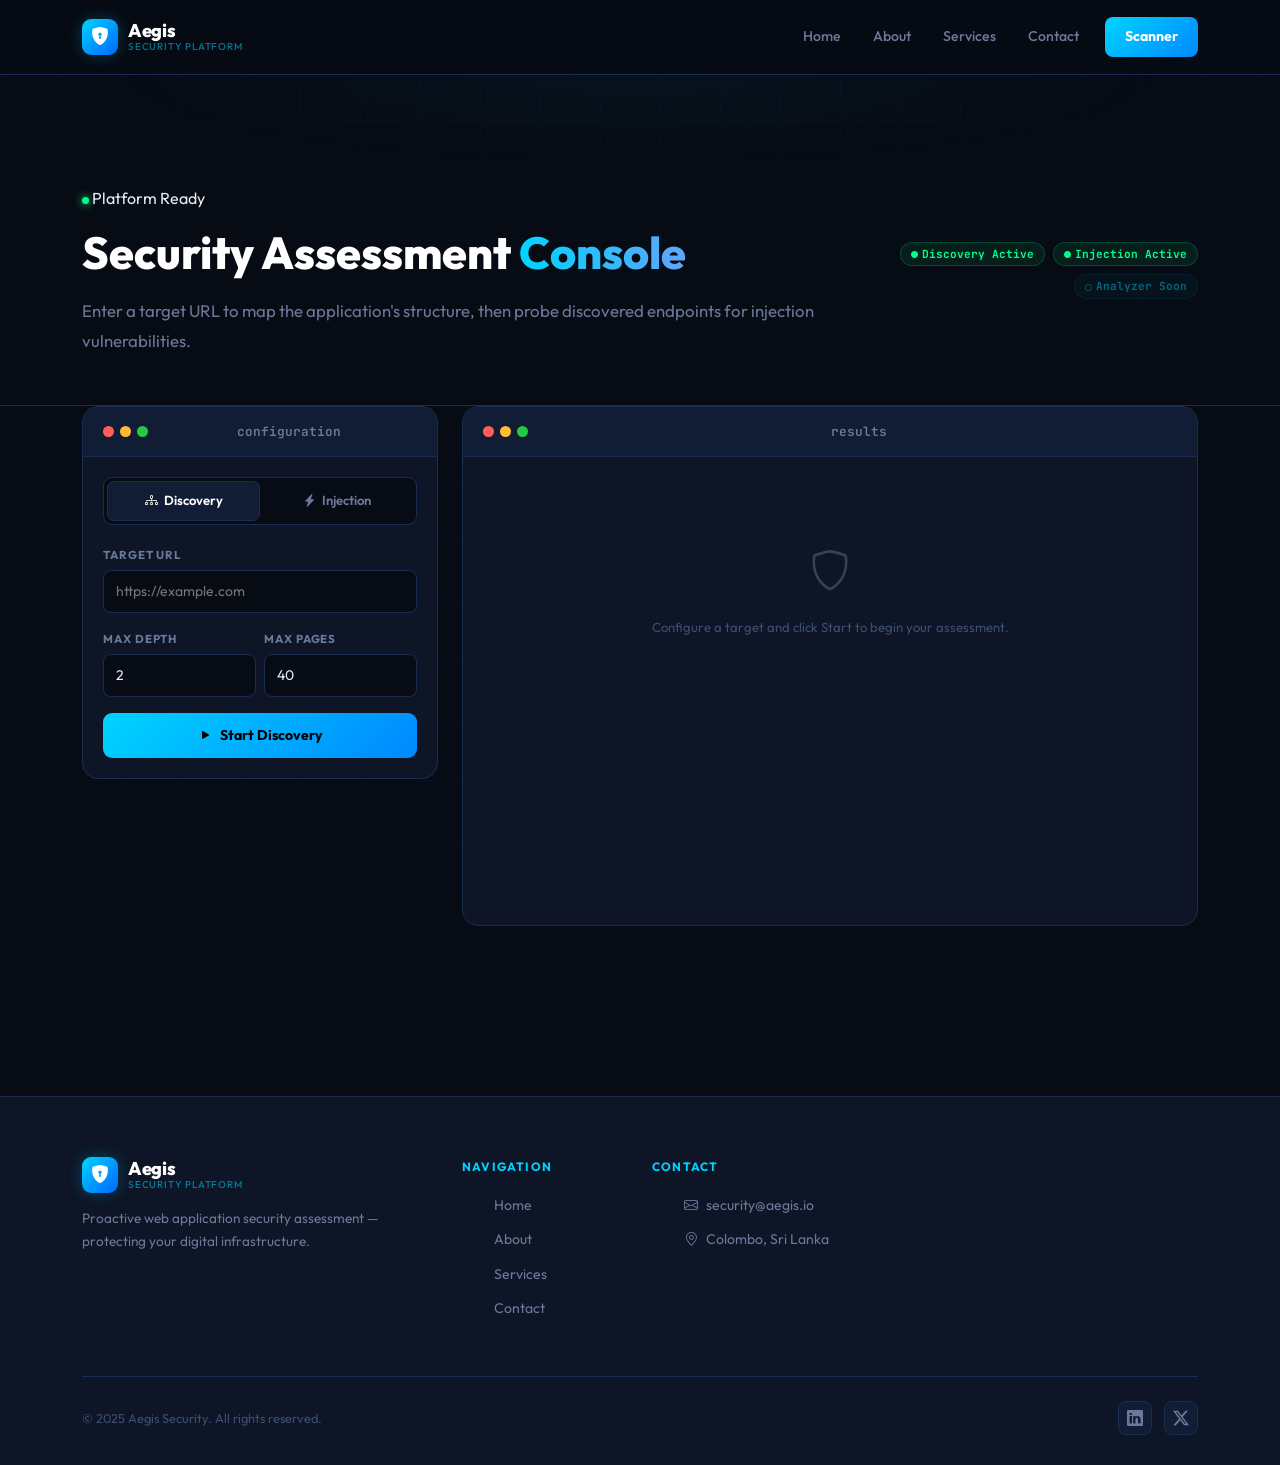
==== frontend/scanner.html @ 2945c42b "Initial commit" ====
<!DOCTYPE html>
<html lang="en">
<head>
  <meta charset="UTF-8"/>
  <meta name="viewport" content="width=device-width,initial-scale=1"/>
  <title>Scanner — Aegis Security</title>
  <link href="https://cdn.jsdelivr.net/npm/bootstrap@5.3.3/dist/css/bootstrap.min.css" rel="stylesheet"/>
  <link href="https://cdn.jsdelivr.net/npm/bootstrap-icons@1.11.3/font/bootstrap-icons.min.css" rel="stylesheet"/>
  <link rel="stylesheet" href="css/global.css"/>
  <link rel="stylesheet" href="css/scanner.css"/>
</head>
<body>

<!-- ══ NAVBAR ══════════════════════════════════════════ -->
<nav class="navbar navbar-expand-lg aegis-navbar fixed-top">
  <div class="container">
    <a class="navbar-brand" href="index.html">
      <div class="brand-icon"><i class="bi bi-shield-lock-fill"></i></div>
      <div class="brand-text">
        <span class="brand-name">Aegis</span>
        <span class="brand-sub">Security Platform</span>
      </div>
    </a>
    <button class="navbar-toggler" type="button" data-bs-toggle="collapse" data-bs-target="#navMenu">
      <span class="navbar-toggler-icon"></span>
    </button>
    <div class="collapse navbar-collapse" id="navMenu">
      <ul class="navbar-nav ms-auto align-items-lg-center gap-1">
        <li class="nav-item"><a class="nav-link" href="index.html">Home</a></li>
        <li class="nav-item"><a class="nav-link" href="about.html">About</a></li>
        <li class="nav-item"><a class="nav-link" href="services.html">Services</a></li>
        <li class="nav-item"><a class="nav-link" href="contact.html">Contact</a></li>
        <li class="nav-item ms-lg-2"><a class="nav-link nav-cta active" href="scanner.html">Scanner</a></li>
      </ul>
    </div>
  </div>
</nav>

<!-- ══ SCANNER HERO ════════════════════════════════════ -->
<section class="scanner-hero">
  <div class="container">
    <div class="row align-items-center g-3">
      <div class="col-lg-8">
        <div class="hero-badge mb-3">
          <span class="live-dot"></span> Platform Ready
        </div>
        <h1 class="sec-title">Security Assessment <span class="hi">Console</span></h1>
        <p class="sec-lead" style="max-width:none">
          Enter a target URL to map the application's structure, then probe discovered endpoints for injection vulnerabilities.
        </p>
      </div>
      <div class="col-lg-4 text-lg-end">
        <div class="d-flex gap-2 justify-content-lg-end flex-wrap">
          <span class="cyber-badge green"><i class="bi bi-circle-fill me-1" style="font-size:7px"></i>Discovery Active</span>
          <span class="cyber-badge green"><i class="bi bi-circle-fill me-1" style="font-size:7px"></i>Injection Active</span>
          <span class="cyber-badge" style="opacity:.45"><i class="bi bi-circle me-1" style="font-size:7px"></i>Analyzer Soon</span>
        </div>
      </div>
    </div>
  </div>
</section>

<!-- ══ SCANNER CONSOLE ══════════════════════════════════ -->
<section style="padding:0 0 90px">
  <div class="container">
    <div class="row g-4">

      <!-- ── Config column ──────────────────────────── -->
      <div class="col-lg-4">
        <div class="scanner-panel">
          <div class="panel-header">
            <div class="p-dots">
              <span style="background:#ff5f57"></span>
              <span style="background:#febc2e"></span>
              <span style="background:#28c840"></span>
            </div>
            <span class="panel-title">configuration</span>
          </div>
          <div class="panel-body">

            <!-- Module tabs -->
            <div class="scanner-tabs" id="moduleTabs">
              <button class="tab-btn active" onclick="switchTab('crawl')">
                <i class="bi bi-diagram-3"></i> Discovery
              </button>
              <button class="tab-btn" onclick="switchTab('payload')">
                <i class="bi bi-lightning-charge-fill"></i> Injection
              </button>
            </div>

            <!-- ── Discovery config ─────────────────── -->
            <div id="crawl-config">
              <div class="mb-3">
                <label class="cyber-label">Target URL</label>
                <input type="url" id="crawl-url" class="cyber-input"
                  placeholder="https://example.com"/>
              </div>
              <div class="row g-2 mb-3">
                <div class="col-6">
                  <label class="cyber-label">Max Depth</label>
                  <input type="number" id="crawl-depth" class="cyber-input" value="2" min="1" max="5"/>
                </div>
                <div class="col-6">
                  <label class="cyber-label">Max Pages</label>
                  <input type="number" id="crawl-maxurls" class="cyber-input" value="40" min="5" max="200"/>
                </div>
              </div>
              <button class="btn-cyber" id="crawl-btn" onclick="startCrawl()">
                <i class="bi bi-play-fill"></i> Start Discovery
              </button>
            </div>

            <!-- ── Injection config ─────────────────── -->
            <div id="payload-config" class="hidden">
              <div class="mb-3">
                <label class="cyber-label">Target URL</label>
                <input type="url" id="payload-url" class="cyber-input"
                  placeholder="https://example.com/page?id=1"/>
                <div style="font-size:.7rem;color:var(--text-muted);font-family:var(--font-mono);margin-top:5px">
                  Include a query parameter, e.g. ?id=1
                </div>
              </div>
              <div class="mb-3">
                <label class="cyber-label">Test Profile</label>
                <select id="payload-type" class="cyber-input cyber-select">
                  <option value="both">Full Profile (SQLi + XSS)</option>
                  <option value="sqli">SQL Injection</option>
                  <option value="xss">Cross-Site Scripting</option>
                </select>
              </div>
              <div class="mb-3">
                <label class="cyber-label">Max Tests</label>
                <input type="number" id="payload-max" class="cyber-input" value="20" min="5" max="100"/>
              </div>
              <button class="btn-cyber green" id="payload-btn" onclick="startPayload()">
                <i class="bi bi-lightning-charge-fill"></i> Run Assessment
              </button>
              <div class="warn-box mt-3">
                <i class="bi bi-shield-exclamation me-1"></i>
                Only assess applications you own or have written authorisation to test.
              </div>
            </div>

          </div>
        </div>

        <!-- Tip card shown after crawl -->
        <div id="crawl-tip" class="tip-card hidden">
          <p><i class="bi bi-lightbulb-fill me-2" style="color:var(--cyan)"></i>
            Discovery complete. Switch to <strong style="color:#fff">Injection</strong> to probe for vulnerabilities.</p>
        </div>
      </div>

      <!-- ── Results column ─────────────────────────── -->
      <div class="col-lg-8">
        <div class="scanner-panel" style="min-height:520px">
          <div class="panel-header">
            <div class="p-dots">
              <span style="background:#ff5f57"></span>
              <span style="background:#febc2e"></span>
              <span style="background:#28c840"></span>
            </div>
            <span class="panel-title" id="results-title">results</span>
          </div>
          <div class="panel-body" id="results-body">

            <!-- Empty state -->
            <div id="empty-state" class="empty-state">
              <div class="empty-icon"><i class="bi bi-shield"></i></div>
              <p>Configure a target and click Start to begin your assessment.</p>
            </div>

            <!-- Status bar -->
            <div id="status-bar" class="status-bar hidden mb-4"></div>

            <!-- Discovery results -->
            <div id="crawl-results" class="hidden">
              <div class="stats-grid" id="crawl-stats"></div>
              <div class="result-header">
                <h6>Discovered Pages</h6>
                <span class="cyber-badge" id="crawl-url-count"></span>
              </div>
              <div class="url-scroll" id="url-list"></div>
              <div id="failed-section" class="hidden" style="margin-top:20px">
                <div class="result-header">
                  <h6>Unreachable Endpoints</h6>
                  <span class="cyber-badge red" id="failed-count"></span>
                </div>
                <div class="url-scroll" id="failed-list"></div>
              </div>
            </div>

            <!-- Injection results -->
            <div id="payload-results" class="hidden">
              <div class="stats-grid" id="payload-stats"></div>
              <div class="result-header mb-3">
                <h6>Assessment Findings</h6>
                <span class="cyber-badge yellow" id="payload-count"></span>
              </div>
              <div id="payload-list" style="max-height:420px;overflow-y:auto"></div>
            </div>

          </div>
        </div>
      </div>

    </div>
  </div>
</section>

<!-- ══ FOOTER ══════════════════════════════════════════ -->
<footer>
  <div class="container">
    <div class="row g-4">
      <div class="col-lg-4">
        <a class="footer-brand" href="index.html">
          <div class="brand-icon"><i class="bi bi-shield-lock-fill"></i></div>
          <div class="brand-text"><span class="brand-name">Aegis</span><span class="brand-sub">Security Platform</span></div>
        </a>
        <p class="footer-desc">Proactive web application security assessment — protecting your digital infrastructure.</p>
      </div>
      <div class="col-lg-2 col-6">
        <p class="footer-h">Navigation</p>
        <ul class="footer-links">
          <li><a href="index.html">Home</a></li>
          <li><a href="about.html">About</a></li>
          <li><a href="services.html">Services</a></li>
          <li><a href="contact.html">Contact</a></li>
        </ul>
      </div>
      <div class="col-lg-3">
        <p class="footer-h">Contact</p>
        <ul class="footer-links">
          <li><a href="mailto:security@aegis.io"><i class="bi bi-envelope me-2"></i>security@aegis.io</a></li>
          <li><a href="#"><i class="bi bi-geo-alt me-2"></i>Colombo, Sri Lanka</a></li>
        </ul>
      </div>
    </div>
    <div class="footer-bottom">
      <span>© 2025 Aegis Security. All rights reserved.</span>
      <div class="footer-social">
        <a href="#" aria-label="LinkedIn"><i class="bi bi-linkedin"></i></a>
        <a href="#" aria-label="Twitter"><i class="bi bi-twitter-x"></i></a>
      </div>
    </div>
  </div>
</footer>

<script src="https://cdn.jsdelivr.net/npm/bootstrap@5.3.3/dist/js/bootstrap.bundle.min.js"></script>
<script src="js/global.js"></script>
<script src="js/scanner.js"></script>
</body>
</html>
---- frontend/css/global.css ----
/* ═══════════════════════════════════════════════════════
   AEGIS SECURITY — Global Stylesheet
   Shared: variables, reset, navbar, footer, utilities
════════════════════════════════════════════════════════ */
@import url('https://fonts.googleapis.com/css2?family=Outfit:wght@300;400;500;600;700;800;900&family=JetBrains+Mono:wght@400;500;700&display=swap');

:root {
  --bg:          #070b14;
  --bg2:         #0a1020;
  --surface:     #0d1526;
  --surface2:    #111d35;
  --border:      #1a2d50;
  --border-glow: #00d4ff33;
  --cyan:        #00d4ff;
  --cyan-dim:    #00d4ff88;
  --cyan-glow:   #00d4ff18;
  --green:       #00ff88;
  --green-dim:   #00ff8866;
  --red:         #ff4757;
  --yellow:      #ffd32a;
  --text:        #e8edf5;
  --text-dim:    #6b7a99;
  --text-muted:  #3d4f70;
  --radius:      10px;
  --radius-lg:   16px;
  --font:        'Outfit', sans-serif;
  --font-mono:   'JetBrains Mono', monospace;
  --t:           0.25s cubic-bezier(0.4,0,0.2,1);
  --shadow-c:    0 0 30px #00d4ff18, 0 4px 20px #00000060;
}

*,*::before,*::after { box-sizing: border-box; margin:0; padding:0; }
html { scroll-behavior: smooth; }
body {
  font-family: var(--font);
  background: var(--bg);
  color: var(--text);
  line-height: 1.65;
  overflow-x: hidden;
}
body::before {
  content:''; position:fixed; inset:0;
  background-image:
    linear-gradient(var(--border) 1px,transparent 1px),
    linear-gradient(90deg,var(--border) 1px,transparent 1px);
  background-size:60px 60px; opacity:.12; pointer-events:none; z-index:0;
}
main,section,.container,.navbar,footer,header { position:relative; z-index:1; }
a { color:var(--cyan); text-decoration:none; transition:color var(--t); }
a:hover { color:#fff; }
h1,h2,h3,h4,h5,h6 { font-family:var(--font); font-weight:700; color:#fff; }
img { max-width:100%; }
::-webkit-scrollbar { width:5px; }
::-webkit-scrollbar-track { background:var(--bg); }
::-webkit-scrollbar-thumb { background:var(--border); border-radius:3px; }
::-webkit-scrollbar-thumb:hover { background:var(--cyan-dim); }

/* ── NAVBAR ─────────────────────────────────────────── */
.aegis-navbar {
  background: rgba(7,11,20,.95) !important;
  backdrop-filter: blur(20px);
  border-bottom: 1px solid var(--border);
  padding: 14px 0;
  transition: padding var(--t), box-shadow var(--t);
}
.aegis-navbar.scrolled { padding:8px 0; box-shadow:0 4px 30px #00000080; }

.navbar-brand {
  display:flex; align-items:center; gap:10px;
  font-weight:800; font-size:1.2rem;
  color:#fff !important; letter-spacing:-.02em;
  text-decoration:none;
}
.brand-icon {
  width:36px; height:36px;
  background:linear-gradient(135deg,var(--cyan),#0066ff);
  border-radius:9px;
  display:flex; align-items:center; justify-content:center;
  font-size:18px; color:#fff;
  box-shadow:0 0 16px #00d4ff40;
  flex-shrink:0;
}
.brand-text { display:flex; flex-direction:column; line-height:1.1; }
.brand-name { color:#fff; font-size:1.15rem; font-weight:800; letter-spacing:-.02em; }
.brand-sub  { color:var(--cyan-dim); font-size:.62rem; font-weight:500; letter-spacing:.08em; text-transform:uppercase; }

.nav-link {
  color:var(--text-dim) !important;
  font-weight:500; font-size:.88rem;
  padding:7px 14px !important;
  border-radius:8px;
  transition:all var(--t);
}
.nav-link:hover,.nav-link.active { color:#fff !important; background:var(--surface2); }

.nav-cta {
  background:linear-gradient(135deg,var(--cyan),#0088ff) !important;
  color:#000 !important; font-weight:700 !important;
  padding:8px 20px !important; border-radius:8px !important;
}
.nav-cta:hover { opacity:.9; color:#000 !important; }

.navbar-toggler { border:1px solid var(--border) !important; border-radius:7px !important; }
.navbar-toggler:focus { box-shadow:none !important; }
.navbar-toggler-icon {
  background-image: url("data:image/svg+xml,%3csvg xmlns='http://www.w3.org/2000/svg' viewBox='0 0 30 30'%3e%3cpath stroke='rgba(255,255,255,0.8)' stroke-linecap='round' stroke-miterlimit='10' stroke-width='2' d='M4 7h22M4 15h22M4 23h22'/%3e%3c/svg%3e") !important;
}

/* ── FOOTER ─────────────────────────────────────────── */
footer {
  background:var(--surface);
  border-top:1px solid var(--border);
  padding:60px 0 30px;
  margin-top:80px;
}
.footer-brand { display:flex; align-items:center; gap:10px; margin-bottom:14px; text-decoration:none; }
.footer-desc { font-size:.85rem; color:var(--text-dim); line-height:1.7; max-width:300px; }
.footer-h { font-size:.75rem; font-weight:700; color:var(--cyan); letter-spacing:.1em; text-transform:uppercase; margin-bottom:14px; }
.footer-links { list-style:none; display:flex; flex-direction:column; gap:8px; }
.footer-links li a { font-size:.875rem; color:var(--text-dim); transition:color var(--t); }
.footer-links li a:hover { color:#fff; }
.footer-bottom {
  border-top:1px solid var(--border);
  margin-top:40px; padding-top:24px;
  display:flex; justify-content:space-between; align-items:center;
  flex-wrap:wrap; gap:10px;
  font-size:.8rem; color:var(--text-muted);
}
.footer-social { display:flex; gap:12px; }
.footer-social a {
  width:34px; height:34px; border-radius:8px;
  background:var(--surface2); border:1px solid var(--border);
  display:flex; align-items:center; justify-content:center;
  color:var(--text-dim); font-size:1rem; transition:all var(--t);
}
.footer-social a:hover { color:#fff; border-color:var(--cyan-dim); background:var(--cyan-glow); }

/* ── SHARED SECTION ─────────────────────────────────── */
.sec-pad { padding:100px 0; }
.sec-badge {
  display:inline-flex; align-items:center; gap:8px;
  background:var(--cyan-glow); border:1px solid var(--border-glow);
  border-radius:100px; padding:5px 16px;
  font-size:.75rem; font-weight:600; color:var(--cyan);
  letter-spacing:.06em; text-transform:uppercase; margin-bottom:20px;
}
.sec-title { font-size:clamp(1.9rem,4vw,2.8rem); font-weight:800; line-height:1.18; margin-bottom:16px; }
.sec-lead { font-size:1.05rem; color:var(--text-dim); max-width:560px; line-height:1.75; margin-bottom:0; }
.hi { background:linear-gradient(90deg,var(--cyan),#60a5fa); -webkit-background-clip:text; -webkit-text-fill-color:transparent; background-clip:text; }

/* ── BUTTONS ────────────────────────────────────────── */
.btn-primary-custom {
  display:inline-flex; align-items:center; gap:8px;
  background:linear-gradient(135deg,var(--cyan),#0088ff);
  color:#000 !important; font-weight:700; font-size:.92rem;
  padding:13px 28px; border-radius:10px; border:none; cursor:pointer;
  transition:all var(--t); text-decoration:none;
}
.btn-primary-custom:hover { transform:translateY(-2px); box-shadow:0 8px 24px #00d4ff30; color:#000 !important; }
.btn-outline-custom {
  display:inline-flex; align-items:center; gap:8px;
  background:transparent; color:var(--text) !important;
  border:1px solid var(--border); font-weight:600; font-size:.92rem;
  padding:13px 28px; border-radius:10px; cursor:pointer;
  transition:all var(--t); text-decoration:none;
}
.btn-outline-custom:hover { border-color:var(--cyan-dim); color:#fff !important; background:var(--cyan-glow); }

/* ── LIVE DOT ───────────────────────────────────────── */
.live-dot {
  width:7px; height:7px; border-radius:50%; background:var(--green);
  display:inline-block;
  box-shadow:0 0 8px var(--green);
  animation:pulse 2s ease-in-out infinite;
}
@keyframes pulse {
  0%,100% { opacity:1; box-shadow:0 0 8px var(--green); }
  50%      { opacity:.6; box-shadow:0 0 16px var(--green); }
}

/* ── CYBER CARD ─────────────────────────────────────── */
.cyber-card {
  background:var(--surface);
  border:1px solid var(--border);
  border-radius:var(--radius-lg);
  padding:28px;
  transition:border-color var(--t), box-shadow var(--t);
}
.cyber-card:hover { border-color:var(--border-glow); box-shadow:var(--shadow-c); }

/* ── PAGE HERO (inner pages) ────────────────────────── */
.page-hero {
  padding:130px 0 70px;
  border-bottom:1px solid var(--border);
  background:radial-gradient(ellipse 60% 50% at 50% 0%,#00d4ff0a 0%,transparent 70%);
}
.page-hero .sec-badge { margin-bottom:16px; }

/* utility */
.hidden { display:none !important; }
.text-cyan { color:var(--cyan) !important; }
.text-green { color:var(--green) !important; }
.text-muted-custom { color:var(--text-dim); }
---- frontend/css/scanner.css ----
/* ── SCANNER PAGE ───────────────────────────────────── */

.scanner-hero {
  padding: 110px 0 50px;
  background: radial-gradient(ellipse 60% 40% at 50% 0%, #00d4ff0a 0%, transparent 70%);
  border-bottom: 1px solid var(--border);
}
.scanner-hero .hero-badge { margin-bottom:16px; }

/* Panel */
.scanner-panel {
  background: var(--surface);
  border: 1px solid var(--border);
  border-radius: var(--radius-lg);
  overflow: hidden;
}
.panel-header {
  display: flex; align-items: center; gap:12px;
  padding: 14px 20px;
  border-bottom: 1px solid var(--border);
  background: var(--surface2);
}
.p-dots { display:flex; gap:6px; }
.p-dots span { width:11px; height:11px; border-radius:50%; display:block; }
.panel-title { font-size:.8rem; font-weight:600; color:var(--text-dim); font-family:var(--font-mono); flex:1; text-align:center; }
.panel-body { padding:20px; }

/* Module tabs */
.scanner-tabs {
  display:grid; grid-template-columns:1fr 1fr;
  background:var(--bg);
  border:1px solid var(--border);
  border-radius:9px; padding:3px;
  margin-bottom:20px;
}
.tab-btn {
  background:transparent; border:none; cursor:pointer;
  font-family:var(--font); font-size:.82rem; font-weight:600;
  color:var(--text-dim);
  padding:8px 12px; border-radius:7px;
  transition:all var(--t); display:flex; align-items:center; justify-content:center; gap:6px;
}
.tab-btn:hover { color:#fff; }
.tab-btn.active { background:var(--surface2); color:#fff; border:1px solid var(--border); }

/* Inputs */
.cyber-label {
  display:block;
  font-size:.72rem; font-weight:700;
  color:var(--text-dim); text-transform:uppercase; letter-spacing:.08em;
  margin-bottom:6px;
}
.cyber-input, .cyber-select {
  width:100%;
  background:var(--bg); border:1px solid var(--border);
  border-radius:8px; color:var(--text);
  font-family:var(--font); font-size:.875rem;
  padding:9px 12px; outline:none;
  transition:border-color var(--t);
  -webkit-appearance:none;
}
.cyber-input:focus,.cyber-select:focus { border-color:var(--cyan-dim); box-shadow:0 0 0 3px var(--cyan-glow); }
.cyber-select { background-image:url("data:image/svg+xml,%3Csvg xmlns='http://www.w3.org/2000/svg' width='12' height='8' viewBox='0 0 12 8'%3E%3Cpath fill='%236b7a99' d='M6 8L0 0h12z'/%3E%3C/svg%3E"); background-repeat:no-repeat; background-position:right 12px center; padding-right:32px; cursor:pointer; }

/* Buttons */
.btn-cyber {
  width:100%; border:none; cursor:pointer;
  background:linear-gradient(135deg,var(--cyan),#0088ff);
  color:#000; font-weight:700; font-size:.88rem;
  padding:11px; border-radius:9px;
  display:flex; align-items:center; justify-content:center; gap:8px;
  transition:all var(--t); font-family:var(--font);
}
.btn-cyber:hover:not(:disabled) { transform:translateY(-1px); box-shadow:0 6px 20px #00d4ff30; }
.btn-cyber:disabled { opacity:.5; cursor:not-allowed; }
.btn-cyber.green { background:linear-gradient(135deg,var(--green),#00cc66); }

/* Status bar */
.status-bar {
  display:flex; align-items:center; gap:10px;
  padding:11px 16px; border-radius:9px;
  font-size:.83rem; border-left:3px solid transparent;
  background:var(--bg); border:1px solid var(--border);
}
.status-bar.info  { border-left-color:var(--cyan); }
.status-bar.ok    { border-left-color:var(--green); }
.status-bar.error { border-left-color:var(--red); color:#ffa198; }
.status-bar.warn  { border-left-color:var(--yellow); color:var(--yellow); }
.spinner {
  width:15px; height:15px;
  border:2px solid var(--border);
  border-top-color:var(--cyan);
  border-radius:50%;
  animation:spin .7s linear infinite; flex-shrink:0;
}
@keyframes spin { to { transform:rotate(360deg); } }

/* Stats grid */
.stats-grid {
  display:grid; grid-template-columns:repeat(auto-fit,minmax(90px,1fr));
  gap:10px; margin-bottom:20px;
}
.stat-pill {
  background:var(--bg); border:1px solid var(--border);
  border-radius:10px; padding:12px 10px;
  text-align:center;
}
.stat-pill.green { border-color:#00ff8820; background:#00ff8808; }
.stat-pill.red   { border-color:#ff475720; background:#ff475708; }
.stat-pill.yellow{ border-color:#ffd32a20; background:#ffd32a08; }
.sv { display:block; font-size:1.3rem; font-weight:800; color:#fff; line-height:1; }
.sl { display:block; font-size:.68rem; color:var(--text-muted); margin-top:4px; text-transform:uppercase; letter-spacing:.06em; }

/* Result list */
.result-header {
  display:flex; align-items:center; gap:10px; margin-bottom:10px;
}
.result-header h6 { font-size:.85rem; font-weight:700; color:#fff; margin:0; }
.cyber-badge {
  background:#00d4ff15; color:var(--cyan);
  border:1px solid #00d4ff30; border-radius:20px;
  font-size:.7rem; font-weight:700; padding:2px 10px;
  font-family:var(--font-mono);
}
.cyber-badge.red    { background:#ff475715; color:#ffa198; border-color:#ff475730; }
.cyber-badge.yellow { background:#ffd32a15; color:var(--yellow); border-color:#ffd32a30; }
.cyber-badge.green  { background:#00ff8815; color:var(--green); border-color:#00ff8830; }

.url-scroll {
  max-height:280px; overflow-y:auto;
  display:flex; flex-direction:column; gap:4px;
}
.url-item {
  display:flex; align-items:center; gap:8px;
  background:var(--bg); border:1px solid var(--border);
  border-radius:7px; padding:7px 12px;
  font-size:.78rem; word-break:break-all;
  transition:border-color var(--t);
}
.url-item:hover { border-color:var(--border-glow); }
.url-item a { color:var(--cyan); text-decoration:none; }
.url-item a:hover { color:#fff; }
.udot { font-size:.5rem; color:var(--green); flex-shrink:0; }
.udot.fail { color:var(--red); }

/* Payload cards */
.payload-card {
  background:var(--bg); border:1px solid var(--border);
  border-radius:9px; padding:14px 16px;
  margin-bottom:8px; font-size:.78rem;
}
.payload-card.vuln { border-color:#ff475730; background:#ff475708; }
.pc-url { color:var(--text-dim); margin-bottom:5px; word-break:break-all; }
.pc-pl  { font-family:var(--font-mono); color:var(--cyan-dim); margin-bottom:6px; word-break:break-all; }
.pc-stat { display:flex; flex-wrap:wrap; align-items:center; gap:8px; }
.pc-safe { color:var(--green); font-weight:600; }
.pc-vuln { color:var(--red); font-weight:600; }
.pc-err  { color:var(--yellow); font-weight:600; }

/* warning box */
.warn-box {
  margin-top:10px; padding:10px 12px;
  background:var(--bg); border:1px solid #ff475730;
  border-radius:8px; font-size:.72rem; color:#ffa198;
}

/* Tip card */
.tip-card {
  background:var(--surface); border:1px solid var(--border);
  border-radius:var(--radius); padding:14px 16px; margin-top:12px;
}
.tip-card p { font-size:.78rem; color:var(--text-dim); margin:0; }

/* Empty state */
.empty-state { text-align:center; padding:60px 20px; }
.empty-icon { font-size:2.5rem; opacity:.2; margin-bottom:14px; }
.empty-state p { font-size:.82rem; color:var(--text-muted); }
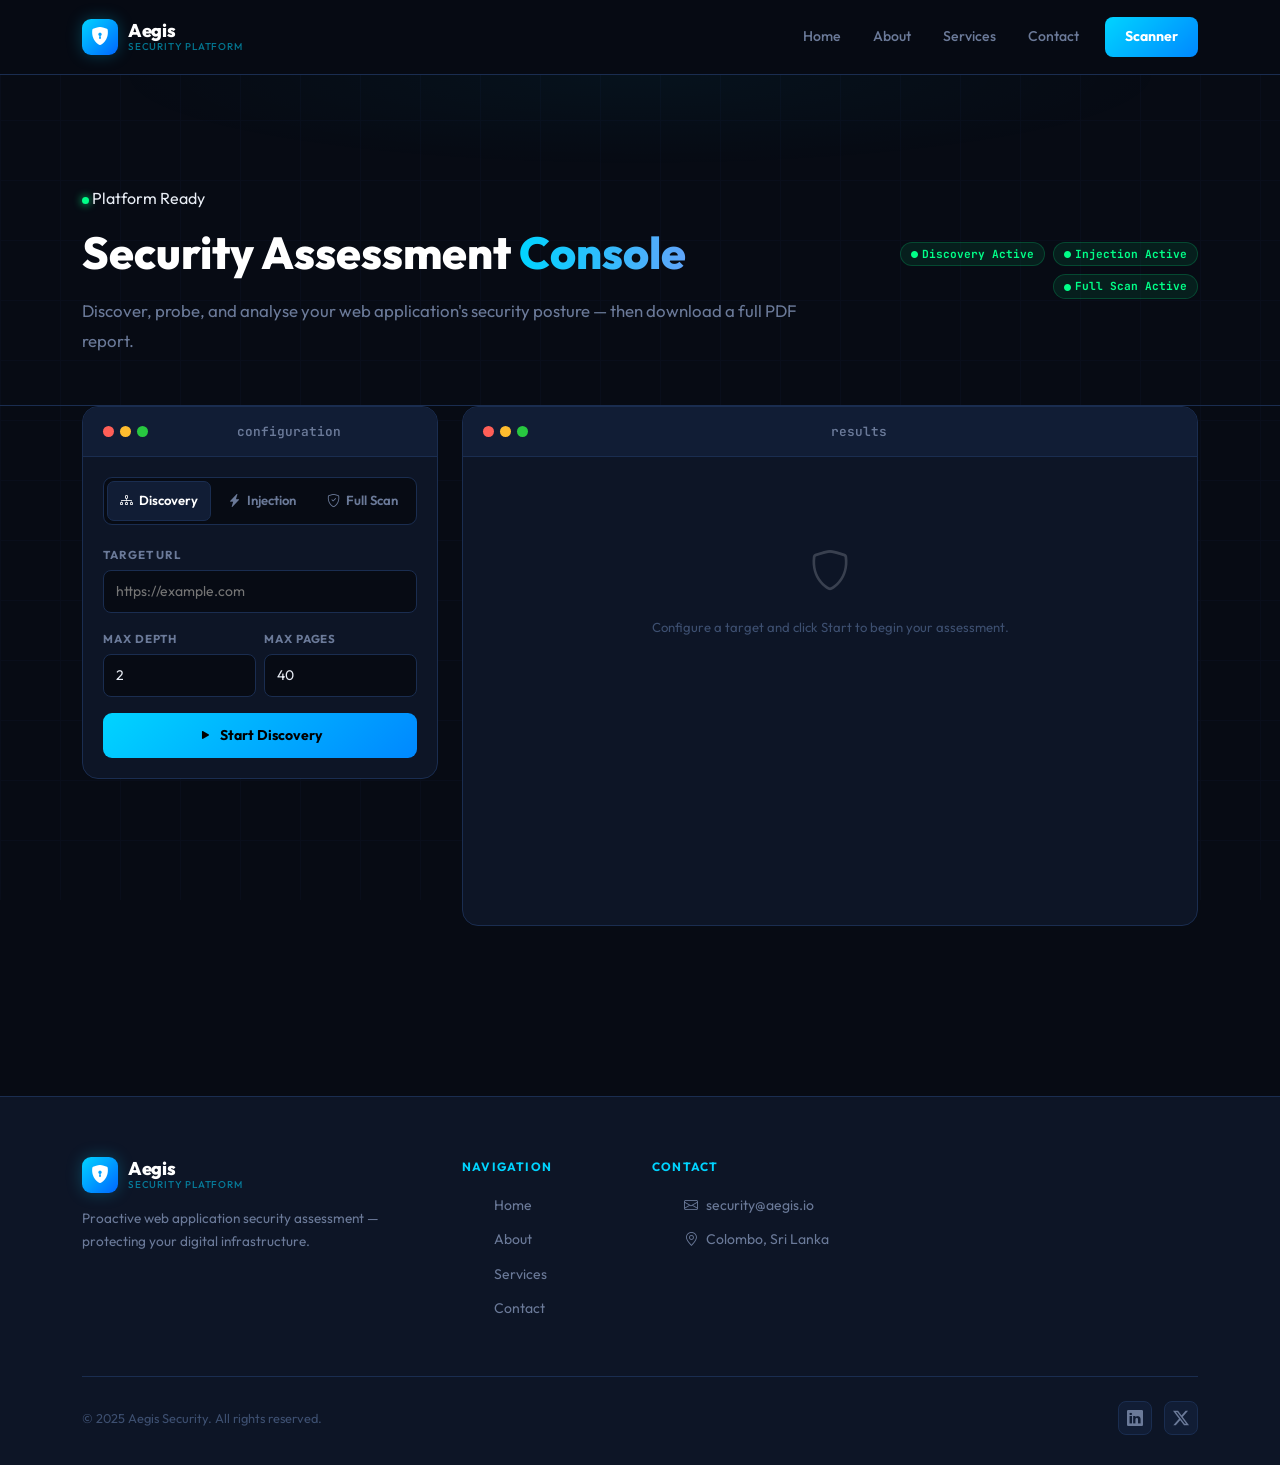
==== commit f758a6b5: "feat: implement full scan pipeline with vulnerability detection and reporting - Added SQLi and XSS d" ====
--- a/frontend/scanner.html
+++ b/frontend/scanner.html
@@ -46,14 +46,14 @@
         </div>
         <h1 class="sec-title">Security Assessment <span class="hi">Console</span></h1>
         <p class="sec-lead" style="max-width:none">
-          Enter a target URL to map the application's structure, then probe discovered endpoints for injection vulnerabilities.
+          Discover, probe, and analyse your web application's security posture — then download a full PDF report.
         </p>
       </div>
       <div class="col-lg-4 text-lg-end">
         <div class="d-flex gap-2 justify-content-lg-end flex-wrap">
           <span class="cyber-badge green"><i class="bi bi-circle-fill me-1" style="font-size:7px"></i>Discovery Active</span>
           <span class="cyber-badge green"><i class="bi bi-circle-fill me-1" style="font-size:7px"></i>Injection Active</span>
-          <span class="cyber-badge" style="opacity:.45"><i class="bi bi-circle me-1" style="font-size:7px"></i>Analyzer Soon</span>
+          <span class="cyber-badge green"><i class="bi bi-circle-fill me-1" style="font-size:7px"></i>Full Scan Active</span>
         </div>
       </div>
     </div>
@@ -78,22 +78,24 @@
           </div>
           <div class="panel-body">
 
-            <!-- Module tabs -->
-            <div class="scanner-tabs" id="moduleTabs">
+            <!-- Module tabs — now 3 -->
+            <div class="scanner-tabs" id="moduleTabs" style="grid-template-columns:1fr 1fr 1fr">
               <button class="tab-btn active" onclick="switchTab('crawl')">
                 <i class="bi bi-diagram-3"></i> Discovery
               </button>
               <button class="tab-btn" onclick="switchTab('payload')">
                 <i class="bi bi-lightning-charge-fill"></i> Injection
               </button>
+              <button class="tab-btn" onclick="switchTab('full')">
+                <i class="bi bi-shield-check"></i> Full Scan
+              </button>
             </div>
 
             <!-- ── Discovery config ─────────────────── -->
             <div id="crawl-config">
               <div class="mb-3">
                 <label class="cyber-label">Target URL</label>
-                <input type="url" id="crawl-url" class="cyber-input"
-                  placeholder="https://example.com"/>
+                <input type="url" id="crawl-url" class="cyber-input" placeholder="https://example.com"/>
               </div>
               <div class="row g-2 mb-3">
                 <div class="col-6">
@@ -114,8 +116,7 @@
             <div id="payload-config" class="hidden">
               <div class="mb-3">
                 <label class="cyber-label">Target URL</label>
-                <input type="url" id="payload-url" class="cyber-input"
-                  placeholder="https://example.com/page?id=1"/>
+                <input type="url" id="payload-url" class="cyber-input" placeholder="https://example.com/page?id=1"/>
                 <div style="font-size:.7rem;color:var(--text-muted);font-family:var(--font-mono);margin-top:5px">
                   Include a query parameter, e.g. ?id=1
                 </div>
@@ -141,13 +142,56 @@
               </div>
             </div>
 
+            <!-- ── Full Scan config ─────────────────── -->
+            <div id="full-config" class="hidden">
+              <div class="mb-3">
+                <label class="cyber-label">Target URL</label>
+                <input type="url" id="full-url" class="cyber-input" placeholder="https://example.com"/>
+              </div>
+              <div class="row g-2 mb-3">
+                <div class="col-6">
+                  <label class="cyber-label">Crawl Depth</label>
+                  <input type="number" id="full-depth" class="cyber-input" value="2" min="1" max="5"/>
+                </div>
+                <div class="col-6">
+                  <label class="cyber-label">Max Pages</label>
+                  <input type="number" id="full-maxurls" class="cyber-input" value="40" min="5" max="200"/>
+                </div>
+              </div>
+              <div class="row g-2 mb-3">
+                <div class="col-6">
+                  <label class="cyber-label">Test Targets</label>
+                  <input type="number" id="full-targets" class="cyber-input" value="10" min="1" max="50"/>
+                </div>
+                <div class="col-6">
+                  <label class="cyber-label">Profile</label>
+                  <select id="full-payload-type" class="cyber-input cyber-select">
+                    <option value="both">SQLi + XSS</option>
+                    <option value="sqli">SQLi Only</option>
+                    <option value="xss">XSS Only</option>
+                  </select>
+                </div>
+              </div>
+              <button class="btn-cyber" id="full-btn" onclick="startFullScan()"
+                style="background:linear-gradient(135deg,#8b5cf6,#6366f1)">
+                <i class="bi bi-shield-check"></i> Run Full Scan
+              </button>
+              <div class="warn-box mt-3">
+                <i class="bi bi-shield-exclamation me-1"></i>
+                Full scans may take several minutes. Only test applications
+                you own or have written authorisation to test.
+              </div>
+            </div>
+
           </div>
         </div>
 
         <!-- Tip card shown after crawl -->
         <div id="crawl-tip" class="tip-card hidden">
           <p><i class="bi bi-lightbulb-fill me-2" style="color:var(--cyan)"></i>
-            Discovery complete. Switch to <strong style="color:#fff">Injection</strong> to probe for vulnerabilities.</p>
+            Discovery complete. Switch to <strong style="color:#fff">Injection</strong> to probe
+            individual URLs, or <strong style="color:#fff">Full Scan</strong> for a complete
+            automated assessment with a downloadable report.</p>
         </div>
       </div>
 
@@ -173,6 +217,23 @@
             <!-- Status bar -->
             <div id="status-bar" class="status-bar hidden mb-4"></div>
 
+            <!-- Report download bar -->
+            <div id="report-bar" class="hidden mb-4" style="
+              display:flex;align-items:center;gap:10px;padding:12px 16px;
+              background:var(--surface);border:1px solid var(--border);
+              border-radius:9px;flex-wrap:wrap">
+              <span style="font-size:.82rem;color:var(--text-dim);flex:1">
+                <i class="bi bi-file-earmark-text-fill me-2" style="color:var(--cyan)"></i>
+                Report ready — download below
+              </span>
+              <button id="dl-html" class="btn-cyber" style="width:auto;padding:7px 16px;font-size:.8rem">
+                <i class="bi bi-filetype-html"></i> HTML Report
+              </button>
+              <button id="dl-pdf" class="btn-cyber green" style="width:auto;padding:7px 16px;font-size:.8rem">
+                <i class="bi bi-file-pdf-fill"></i> PDF Report
+              </button>
+            </div>
+
             <!-- Discovery results -->
             <div id="crawl-results" class="hidden">
               <div class="stats-grid" id="crawl-stats"></div>
@@ -198,6 +259,39 @@
                 <span class="cyber-badge yellow" id="payload-count"></span>
               </div>
               <div id="payload-list" style="max-height:420px;overflow-y:auto"></div>
+            </div>
+
+            <!-- Full Scan results -->
+            <div id="full-results" class="hidden">
+              <div class="stats-grid" id="full-stats"></div>
+
+              <div id="full-risk-badge" class="mb-4"></div>
+
+              <!-- Clean message -->
+              <div id="full-clean-msg" class="hidden" style="text-align:center;padding:40px 20px">
+                <div style="font-size:2.5rem;color:var(--green);margin-bottom:12px">✅</div>
+                <p style="font-size:.9rem;color:var(--text-dim)">
+                  No vulnerabilities detected in this scan pass. Continue regular assessments
+                  as part of your security programme.
+                </p>
+              </div>
+
+              <!-- Findings section -->
+              <div id="full-findings-section">
+                <div class="result-header mb-3">
+                  <h6>Confirmed Findings</h6>
+                  <span class="cyber-badge red" id="full-findings-count"></span>
+                </div>
+                <div id="full-findings-tbody" style="max-height:380px;overflow-y:auto"></div>
+              </div>
+
+              <!-- Recommendations -->
+              <div style="margin-top:24px">
+                <div class="result-header mb-2">
+                  <h6>Recommendations</h6>
+                </div>
+                <ul id="full-recs-list" style="list-style:none;padding:0"></ul>
+              </div>
             </div>
 
           </div>
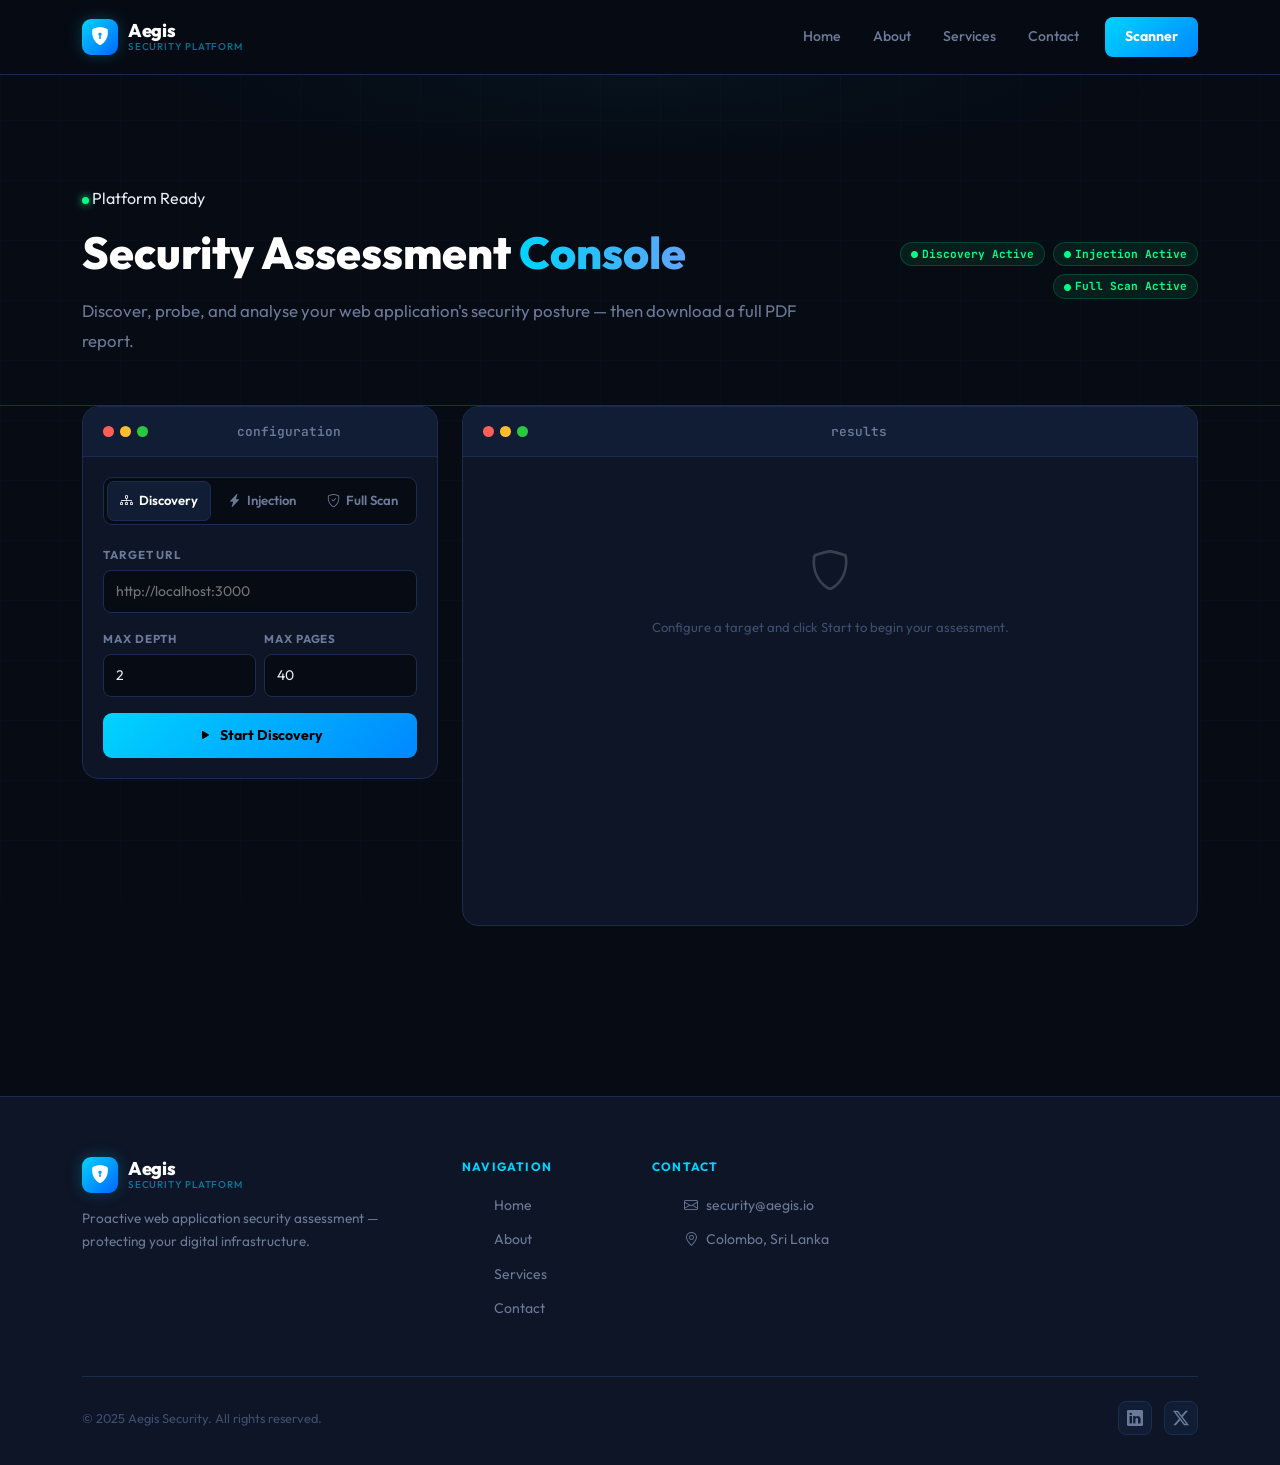
==== commit 5f839260: "This update improves detection accuracy, enforces safe payload usage, optimizes crawler behavior, an" ====
--- a/frontend/scanner.html
+++ b/frontend/scanner.html
@@ -11,7 +11,7 @@
 </head>
 <body>
 
-<!-- ══ NAVBAR ══════════════════════════════════════════ -->
+<!-- NAVBAR -->
 <nav class="navbar navbar-expand-lg aegis-navbar fixed-top">
   <div class="container">
     <a class="navbar-brand" href="index.html">
@@ -36,7 +36,7 @@
   </div>
 </nav>
 
-<!-- ══ SCANNER HERO ════════════════════════════════════ -->
+<!-- SCANNER HERO -->
 <section class="scanner-hero">
   <div class="container">
     <div class="row align-items-center g-3">
@@ -60,12 +60,12 @@
   </div>
 </section>
 
-<!-- ══ SCANNER CONSOLE ══════════════════════════════════ -->
+<!-- SCANNER CONSOLE -->
 <section style="padding:0 0 90px">
   <div class="container">
     <div class="row g-4">
 
-      <!-- ── Config column ──────────────────────────── -->
+      <!-- Config column -->
       <div class="col-lg-4">
         <div class="scanner-panel">
           <div class="panel-header">
@@ -78,7 +78,7 @@
           </div>
           <div class="panel-body">
 
-            <!-- Module tabs — now 3 -->
+            <!-- Module tabs -->
             <div class="scanner-tabs" id="moduleTabs" style="grid-template-columns:1fr 1fr 1fr">
               <button class="tab-btn active" onclick="switchTab('crawl')">
                 <i class="bi bi-diagram-3"></i> Discovery
@@ -91,11 +91,11 @@
               </button>
             </div>
 
-            <!-- ── Discovery config ─────────────────── -->
+            <!-- Discovery config -->
             <div id="crawl-config">
               <div class="mb-3">
                 <label class="cyber-label">Target URL</label>
-                <input type="url" id="crawl-url" class="cyber-input" placeholder="https://example.com"/>
+                <input type="url" id="crawl-url" class="cyber-input" placeholder="http://localhost:3000"/>
               </div>
               <div class="row g-2 mb-3">
                 <div class="col-6">
@@ -112,11 +112,11 @@
               </button>
             </div>
 
-            <!-- ── Injection config ─────────────────── -->
+            <!-- Injection config -->
             <div id="payload-config" class="hidden">
               <div class="mb-3">
                 <label class="cyber-label">Target URL</label>
-                <input type="url" id="payload-url" class="cyber-input" placeholder="https://example.com/page?id=1"/>
+                <input type="url" id="payload-url" class="cyber-input" placeholder="http://localhost:3000/page?id=1"/>
                 <div style="font-size:.7rem;color:var(--text-muted);font-family:var(--font-mono);margin-top:5px">
                   Include a query parameter, e.g. ?id=1
                 </div>
@@ -142,11 +142,11 @@
               </div>
             </div>
 
-            <!-- ── Full Scan config ─────────────────── -->
+            <!-- Full Scan config -->
             <div id="full-config" class="hidden">
               <div class="mb-3">
                 <label class="cyber-label">Target URL</label>
-                <input type="url" id="full-url" class="cyber-input" placeholder="https://example.com"/>
+                <input type="url" id="full-url" class="cyber-input" placeholder="http://localhost:3000"/>
               </div>
               <div class="row g-2 mb-3">
                 <div class="col-6">
@@ -195,7 +195,7 @@
         </div>
       </div>
 
-      <!-- ── Results column ─────────────────────────── -->
+      <!-- Results column -->
       <div class="col-lg-8">
         <div class="scanner-panel" style="min-height:520px">
           <div class="panel-header">
@@ -217,10 +217,15 @@
             <!-- Status bar -->
             <div id="status-bar" class="status-bar hidden mb-4"></div>
 
-            <!-- Report download bar -->
-            <div id="report-bar" class="hidden mb-4" style="
-              display:flex;align-items:center;gap:10px;padding:12px 16px;
-              background:var(--surface);border:1px solid var(--border);
+            <!--
+              BUG FIX: report-bar previously had inline style="display:flex" which overrides
+              the .hidden CSS class (inline styles have higher specificity than class rules).
+              Result: the bar was always visible on page load.
+              Fix: removed display:flex from inline style; visibility is now controlled
+              entirely via JavaScript (element.style.display = 'flex' / 'none').
+            -->
+            <div id="report-bar" class="mb-4" style="display:none;align-items:center;gap:10px;
+              padding:12px 16px;background:var(--surface);border:1px solid var(--border);
               border-radius:9px;flex-wrap:wrap">
               <span style="font-size:.82rem;color:var(--text-dim);flex:1">
                 <i class="bi bi-file-earmark-text-fill me-2" style="color:var(--cyan)"></i>
@@ -267,17 +272,22 @@
 
               <div id="full-risk-badge" class="mb-4"></div>
 
-              <!-- Clean message -->
+              <!-- Clean message (hidden until confirmed no findings) -->
               <div id="full-clean-msg" class="hidden" style="text-align:center;padding:40px 20px">
-                <div style="font-size:2.5rem;color:var(--green);margin-bottom:12px">✅</div>
+                <div style="font-size:2.5rem;color:var(--green);margin-bottom:12px">&#10003;</div>
                 <p style="font-size:.9rem;color:var(--text-dim)">
                   No vulnerabilities detected in this scan pass. Continue regular assessments
                   as part of your security programme.
                 </p>
               </div>
 
-              <!-- Findings section -->
-              <div id="full-findings-section">
+              <!--
+                BUG FIX: full-findings-section previously had no initial hidden class,
+                so the "Confirmed Findings" header was always visible even before results
+                loaded, causing a layout flash. Added hidden class — JS removes it when
+                findings are present.
+              -->
+              <div id="full-findings-section" class="hidden">
                 <div class="result-header mb-3">
                   <h6>Confirmed Findings</h6>
                   <span class="cyber-badge red" id="full-findings-count"></span>
@@ -286,7 +296,7 @@
               </div>
 
               <!-- Recommendations -->
-              <div style="margin-top:24px">
+              <div id="full-recs-section" class="hidden" style="margin-top:24px">
                 <div class="result-header mb-2">
                   <h6>Recommendations</h6>
                 </div>
@@ -302,7 +312,7 @@
   </div>
 </section>
 
-<!-- ══ FOOTER ══════════════════════════════════════════ -->
+<!-- FOOTER -->
 <footer>
   <div class="container">
     <div class="row g-4">
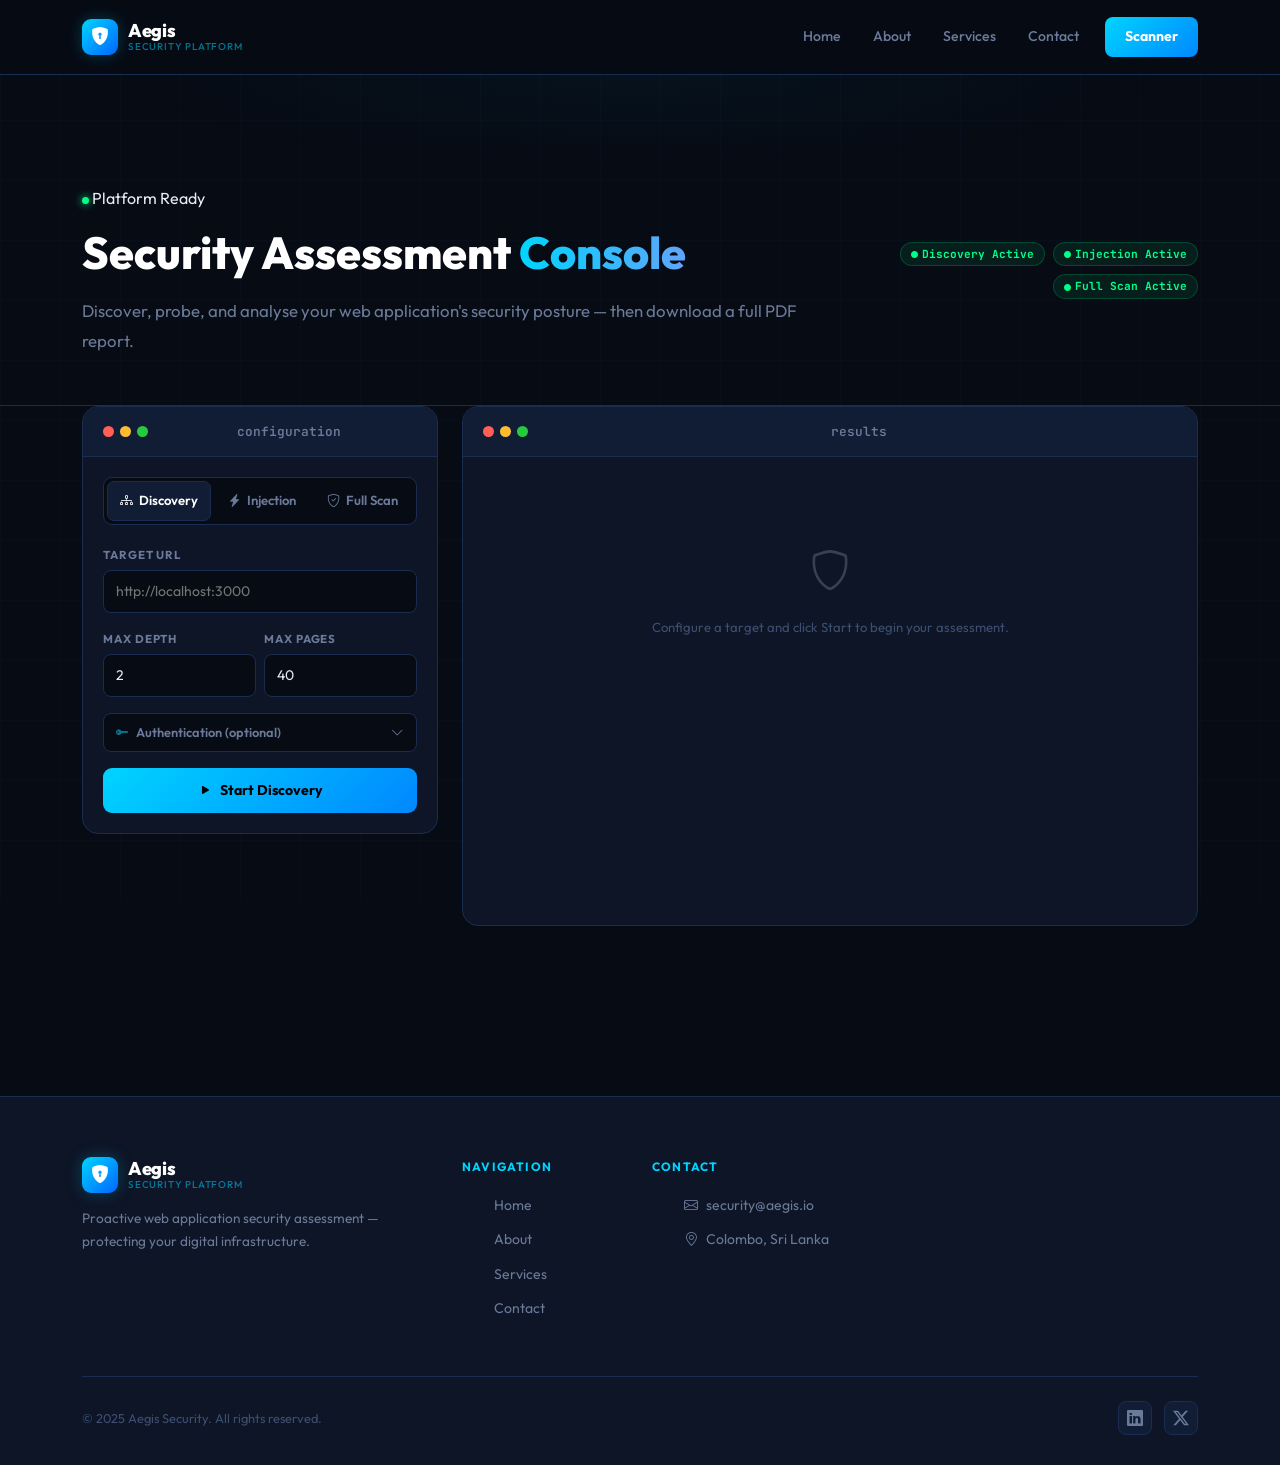
==== commit 0bb8316f: "Fix DVWA authentication issues in Docker (DB readiness, URL resolution, retry logic)" ====
--- a/frontend/scanner.html
+++ b/frontend/scanner.html
@@ -65,7 +65,7 @@
   <div class="container">
     <div class="row g-4">
 
-      <!-- Config column -->
+      <!-- ── Config column ───────────────────────────────────── -->
       <div class="col-lg-4">
         <div class="scanner-panel">
           <div class="panel-header">
@@ -79,7 +79,7 @@
           <div class="panel-body">
 
             <!-- Module tabs -->
-            <div class="scanner-tabs" id="moduleTabs" style="grid-template-columns:1fr 1fr 1fr">
+            <div class="scanner-tabs" style="grid-template-columns:1fr 1fr 1fr">
               <button class="tab-btn active" onclick="switchTab('crawl')">
                 <i class="bi bi-diagram-3"></i> Discovery
               </button>
@@ -91,11 +91,14 @@
               </button>
             </div>
 
-            <!-- Discovery config -->
+            <!-- ══════════════════════════════════════════════ -->
+            <!-- DISCOVERY CONFIG                              -->
+            <!-- ══════════════════════════════════════════════ -->
             <div id="crawl-config">
               <div class="mb-3">
                 <label class="cyber-label">Target URL</label>
-                <input type="url" id="crawl-url" class="cyber-input" placeholder="http://localhost:3000"/>
+                <input type="url" id="crawl-url" class="cyber-input"
+                       placeholder="http://localhost:3000"/>
               </div>
               <div class="row g-2 mb-3">
                 <div class="col-6">
@@ -107,16 +110,58 @@
                   <input type="number" id="crawl-maxurls" class="cyber-input" value="40" min="5" max="200"/>
                 </div>
               </div>
+
+              <!-- Auth toggle -->
+              <div class="mb-3">
+                <button class="btn-auth-toggle" id="crawl-auth-toggle"
+                        onclick="toggleAuth('crawl')">
+                  <span style="display:flex;align-items:center;gap:7px">
+                    <i class="bi bi-key-fill" style="color:var(--cyan-dim)"></i>
+                    Authentication (optional)
+                  </span>
+                  <i class="bi bi-chevron-down" id="crawl-auth-chevron"></i>
+                </button>
+
+                <!-- Auth panel — hidden by default -->
+                <div id="crawl-auth-section" class="hidden">
+                  <div class="auth-panel">
+                    <div class="mb-2">
+                      <label class="cyber-label">Auth Type</label>
+                      <select id="crawl-auth-type" class="cyber-input cyber-select"
+                              onchange="buildAuthFields('crawl')">
+                        <option value="none">None</option>
+                        <option value="cookie">Session Cookie</option>
+                        <option value="bearer">Bearer Token</option>
+                        <option value="basic">HTTP Basic</option>
+                        <option value="dvwa">DVWA Auto-Login</option>
+                        <option value="form">Generic Form Login</option>
+                      </select>
+                    </div>
+                    <!-- Dynamic fields injected here by buildAuthFields() -->
+                    <div id="crawl-auth-fields"></div>
+                    <!-- Pass / fail badge injected here by _setAuthBadge() -->
+                    <div id="crawl-auth-badge"></div>
+                    <button class="btn-auth-test" id="crawl-auth-test-btn"
+                            onclick="testAuth('crawl')">
+                      <i class="bi bi-shield-check me-1"></i> Test Auth
+                    </button>
+                  </div>
+                </div>
+              </div>
+
               <button class="btn-cyber" id="crawl-btn" onclick="startCrawl()">
                 <i class="bi bi-play-fill"></i> Start Discovery
               </button>
-            </div>
-
-            <!-- Injection config -->
+            </div><!-- /crawl-config -->
+
+            <!-- ══════════════════════════════════════════════ -->
+            <!-- INJECTION CONFIG                              -->
+            <!-- ══════════════════════════════════════════════ -->
             <div id="payload-config" class="hidden">
               <div class="mb-3">
                 <label class="cyber-label">Target URL</label>
-                <input type="url" id="payload-url" class="cyber-input" placeholder="http://localhost:3000/page?id=1"/>
+                <input type="url" id="payload-url" class="cyber-input"
+                       placeholder="http://localhost:3000/page?id=1"/>
                 <div style="font-size:.7rem;color:var(--text-muted);font-family:var(--font-mono);margin-top:5px">
                   Include a query parameter, e.g. ?id=1
                 </div>
@@ -133,6 +178,42 @@
                 <label class="cyber-label">Max Tests</label>
                 <input type="number" id="payload-max" class="cyber-input" value="20" min="5" max="100"/>
               </div>
+
+              <!-- Auth toggle -->
+              <div class="mb-3">
+                <button class="btn-auth-toggle" id="payload-auth-toggle"
+                        onclick="toggleAuth('payload')">
+                  <span style="display:flex;align-items:center;gap:7px">
+                    <i class="bi bi-key-fill" style="color:var(--cyan-dim)"></i>
+                    Authentication (optional)
+                  </span>
+                  <i class="bi bi-chevron-down" id="payload-auth-chevron"></i>
+                </button>
+
+                <div id="payload-auth-section" class="hidden">
+                  <div class="auth-panel">
+                    <div class="mb-2">
+                      <label class="cyber-label">Auth Type</label>
+                      <select id="payload-auth-type" class="cyber-input cyber-select"
+                              onchange="buildAuthFields('payload')">
+                        <option value="none">None</option>
+                        <option value="cookie">Session Cookie</option>
+                        <option value="bearer">Bearer Token</option>
+                        <option value="basic">HTTP Basic</option>
+                        <option value="dvwa">DVWA Auto-Login</option>
+                        <option value="form">Generic Form Login</option>
+                      </select>
+                    </div>
+                    <div id="payload-auth-fields"></div>
+                    <div id="payload-auth-badge"></div>
+                    <button class="btn-auth-test" id="payload-auth-test-btn"
+                            onclick="testAuth('payload')">
+                      <i class="bi bi-shield-check me-1"></i> Test Auth
+                    </button>
+                  </div>
+                </div>
+              </div>
+
               <button class="btn-cyber green" id="payload-btn" onclick="startPayload()">
                 <i class="bi bi-lightning-charge-fill"></i> Run Assessment
               </button>
@@ -140,13 +221,16 @@
                 <i class="bi bi-shield-exclamation me-1"></i>
                 Only assess applications you own or have written authorisation to test.
               </div>
-            </div>
-
-            <!-- Full Scan config -->
+            </div><!-- /payload-config -->
+
+            <!-- ══════════════════════════════════════════════ -->
+            <!-- FULL SCAN CONFIG                              -->
+            <!-- ══════════════════════════════════════════════ -->
             <div id="full-config" class="hidden">
               <div class="mb-3">
                 <label class="cyber-label">Target URL</label>
-                <input type="url" id="full-url" class="cyber-input" placeholder="http://localhost:3000"/>
+                <input type="url" id="full-url" class="cyber-input"
+                       placeholder="http://localhost:3000"/>
               </div>
               <div class="row g-2 mb-3">
                 <div class="col-6">
@@ -172,8 +256,44 @@
                   </select>
                 </div>
               </div>
+
+              <!-- Auth toggle -->
+              <div class="mb-3">
+                <button class="btn-auth-toggle" id="full-auth-toggle"
+                        onclick="toggleAuth('full')">
+                  <span style="display:flex;align-items:center;gap:7px">
+                    <i class="bi bi-key-fill" style="color:var(--cyan-dim)"></i>
+                    Authentication (optional)
+                  </span>
+                  <i class="bi bi-chevron-down" id="full-auth-chevron"></i>
+                </button>
+
+                <div id="full-auth-section" class="hidden">
+                  <div class="auth-panel">
+                    <div class="mb-2">
+                      <label class="cyber-label">Auth Type</label>
+                      <select id="full-auth-type" class="cyber-input cyber-select"
+                              onchange="buildAuthFields('full')">
+                        <option value="none">None</option>
+                        <option value="cookie">Session Cookie</option>
+                        <option value="bearer">Bearer Token</option>
+                        <option value="basic">HTTP Basic</option>
+                        <option value="dvwa">DVWA Auto-Login</option>
+                        <option value="form">Generic Form Login</option>
+                      </select>
+                    </div>
+                    <div id="full-auth-fields"></div>
+                    <div id="full-auth-badge"></div>
+                    <button class="btn-auth-test" id="full-auth-test-btn"
+                            onclick="testAuth('full')">
+                      <i class="bi bi-shield-check me-1"></i> Test Auth
+                    </button>
+                  </div>
+                </div>
+              </div>
+
               <button class="btn-cyber" id="full-btn" onclick="startFullScan()"
-                style="background:linear-gradient(135deg,#8b5cf6,#6366f1)">
+                      style="background:linear-gradient(135deg,#8b5cf6,#6366f1)">
                 <i class="bi bi-shield-check"></i> Run Full Scan
               </button>
               <div class="warn-box mt-3">
@@ -181,10 +301,10 @@
                 Full scans may take several minutes. Only test applications
                 you own or have written authorisation to test.
               </div>
-            </div>
-
-          </div>
-        </div>
+            </div><!-- /full-config -->
+
+          </div><!-- /panel-body -->
+        </div><!-- /scanner-panel -->
 
         <!-- Tip card shown after crawl -->
         <div id="crawl-tip" class="tip-card hidden">
@@ -193,9 +313,9 @@
             individual URLs, or <strong style="color:#fff">Full Scan</strong> for a complete
             automated assessment with a downloadable report.</p>
         </div>
-      </div>
-
-      <!-- Results column -->
+      </div><!-- /col-lg-4 -->
+
+      <!-- ── Results column ──────────────────────────────────── -->
       <div class="col-lg-8">
         <div class="scanner-panel" style="min-height:520px">
           <div class="panel-header">
@@ -218,23 +338,24 @@
             <div id="status-bar" class="status-bar hidden mb-4"></div>
 
             <!--
-              BUG FIX: report-bar previously had inline style="display:flex" which overrides
-              the .hidden CSS class (inline styles have higher specificity than class rules).
-              Result: the bar was always visible on page load.
-              Fix: removed display:flex from inline style; visibility is now controlled
-              entirely via JavaScript (element.style.display = 'flex' / 'none').
+              Report bar: visibility controlled entirely by JS (style.display = 'flex' / 'none').
+              Do NOT use the .hidden CSS class here — inline display:none takes precedence
+              and avoids the specificity conflict that caused the bar to always be visible.
             -->
-            <div id="report-bar" class="mb-4" style="display:none;align-items:center;gap:10px;
-              padding:12px 16px;background:var(--surface);border:1px solid var(--border);
-              border-radius:9px;flex-wrap:wrap">
+            <div id="report-bar" class="mb-4"
+                 style="display:none;align-items:center;gap:10px;
+                        padding:12px 16px;background:var(--surface);
+                        border:1px solid var(--border);border-radius:9px;flex-wrap:wrap">
               <span style="font-size:.82rem;color:var(--text-dim);flex:1">
                 <i class="bi bi-file-earmark-text-fill me-2" style="color:var(--cyan)"></i>
                 Report ready — download below
               </span>
-              <button id="dl-html" class="btn-cyber" style="width:auto;padding:7px 16px;font-size:.8rem">
+              <button id="dl-html" class="btn-cyber"
+                      style="width:auto;padding:7px 16px;font-size:.8rem">
                 <i class="bi bi-filetype-html"></i> HTML Report
               </button>
-              <button id="dl-pdf" class="btn-cyber green" style="width:auto;padding:7px 16px;font-size:.8rem">
+              <button id="dl-pdf" class="btn-cyber green"
+                      style="width:auto;padding:7px 16px;font-size:.8rem">
                 <i class="bi bi-file-pdf-fill"></i> PDF Report
               </button>
             </div>
@@ -272,7 +393,7 @@
 
               <div id="full-risk-badge" class="mb-4"></div>
 
-              <!-- Clean message (hidden until confirmed no findings) -->
+              <!-- Clean message — shown when findings = 0 -->
               <div id="full-clean-msg" class="hidden" style="text-align:center;padding:40px 20px">
                 <div style="font-size:2.5rem;color:var(--green);margin-bottom:12px">&#10003;</div>
                 <p style="font-size:.9rem;color:var(--text-dim)">
@@ -282,10 +403,8 @@
               </div>
 
               <!--
-                BUG FIX: full-findings-section previously had no initial hidden class,
-                so the "Confirmed Findings" header was always visible even before results
-                loaded, causing a layout flash. Added hidden class — JS removes it when
-                findings are present.
+                hidden class present by default — JS removes it when findings exist.
+                Prevents the "Confirmed Findings" header flashing before results load.
               -->
               <div id="full-findings-section" class="hidden">
                 <div class="result-header mb-3">
@@ -302,14 +421,14 @@
                 </div>
                 <ul id="full-recs-list" style="list-style:none;padding:0"></ul>
               </div>
-            </div>
-
-          </div>
-        </div>
-      </div>
-
-    </div>
-  </div>
+            </div><!-- /full-results -->
+
+          </div><!-- /panel-body -->
+        </div><!-- /scanner-panel -->
+      </div><!-- /col-lg-8 -->
+
+    </div><!-- /row -->
+  </div><!-- /container -->
 </section>
 
 <!-- FOOTER -->
@@ -319,7 +438,10 @@
       <div class="col-lg-4">
         <a class="footer-brand" href="index.html">
           <div class="brand-icon"><i class="bi bi-shield-lock-fill"></i></div>
-          <div class="brand-text"><span class="brand-name">Aegis</span><span class="brand-sub">Security Platform</span></div>
+          <div class="brand-text">
+            <span class="brand-name">Aegis</span>
+            <span class="brand-sub">Security Platform</span>
+          </div>
         </a>
         <p class="footer-desc">Proactive web application security assessment — protecting your digital infrastructure.</p>
       </div>
